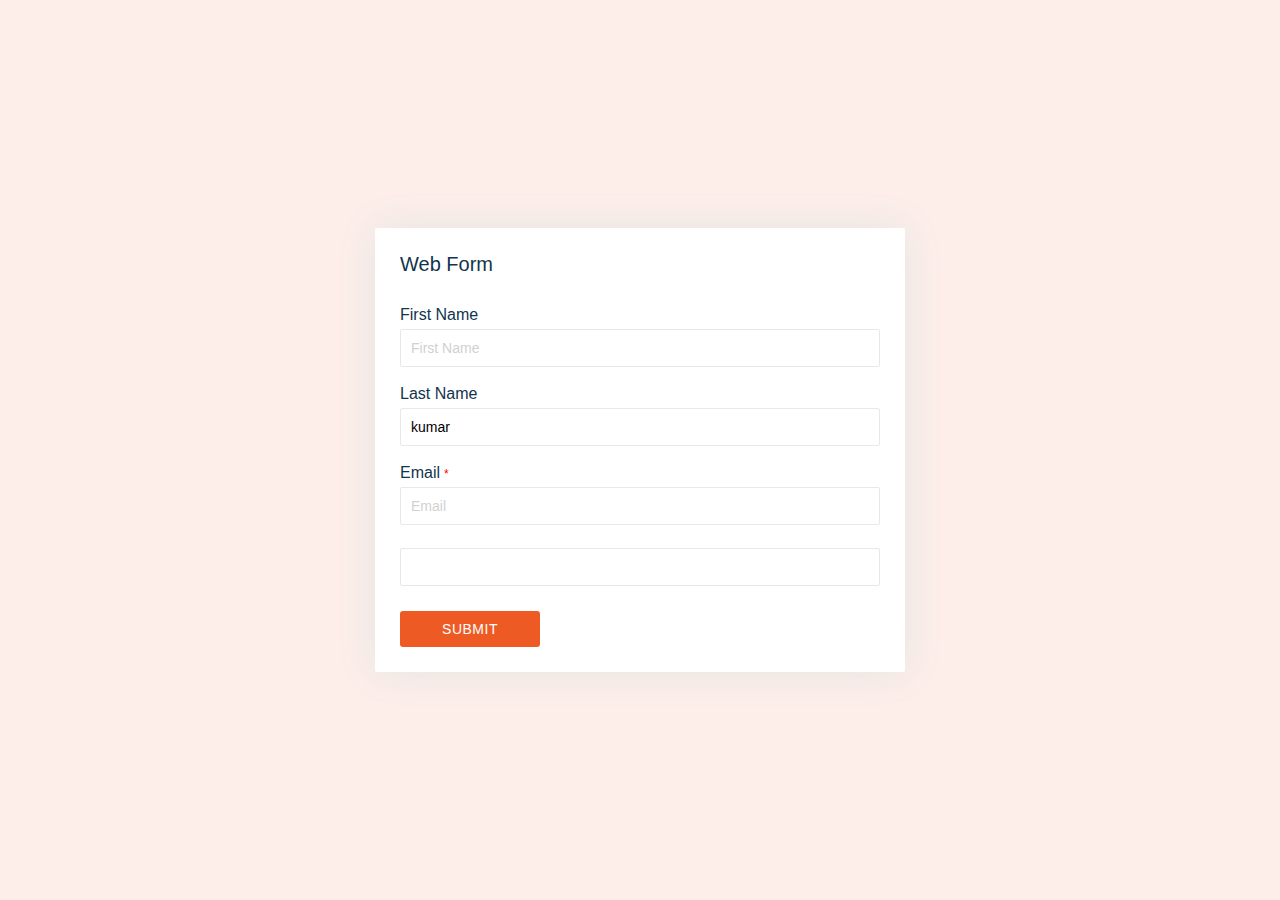
==== index.html @ 9736bb21 "Create index.html" ====
<html>

<head>
    <title>Product overview Webinar | Freshmarketer</title>
    <meta name="viewport" content="width=device-width, initial-scale=1.0">
    <link rel="stylesheet" href="./css/style1.css">
</head>

<body>
    <section class="fw-section">
        <div class="fw-col --form-col --center-align" id="form-section">
            <div class="form-success">
                <?xml version="1.0" ?>
                <svg class="fw-mb30" height="117px" version="1.1" viewBox="0 0 117 117" width="80px"
                    xmlns="http://www.w3.org/2000/svg" xmlns:xlink="http://www.w3.org/1999/xlink">
                    <title />
                    <desc />
                    <defs />
                    <g fill="none" fill-rule="evenodd" id="Page-1" stroke="none" stroke-width="1">
                        <g fill-rule="nonzero" id="correct">
                            <path
                                d="M34.5,55.1 C32.9,53.5 30.3,53.5 28.7,55.1 C27.1,56.7 27.1,59.3 28.7,60.9 L47.6,79.8 C48.4,80.6 49.4,81 50.5,81 C50.6,81 50.6,81 50.7,81 C51.8,80.9 52.9,80.4 53.7,79.5 L101,22.8 C102.4,21.1 102.2,18.5 100.5,17 C98.8,15.6 96.2,15.8 94.7,17.5 L50.2,70.8 L34.5,55.1 Z"
                                fill="#17AB13" id="Shape" />
                            <path
                                d="M89.1,9.3 C66.1,-5.1 36.6,-1.7 17.4,17.5 C-5.2,40.1 -5.2,77 17.4,99.6 C28.7,110.9 43.6,116.6 58.4,116.6 C73.2,116.6 88.1,110.9 99.4,99.6 C118.7,80.3 122,50.7 107.5,27.7 C106.3,25.8 103.8,25.2 101.9,26.4 C100,27.6 99.4,30.1 100.6,32 C113.1,51.8 110.2,77.2 93.6,93.8 C74.2,113.2 42.5,113.2 23.1,93.8 C3.7,74.4 3.7,42.7 23.1,23.3 C39.7,6.8 65,3.9 84.8,16.2 C86.7,17.4 89.2,16.8 90.4,14.9 C91.6,13 91,10.5 89.1,9.3 Z"
                                fill="#17AB13" id="Shape" />
                        </g>
                    </g>
                </svg>
                <h2>Form submitted successfully</h2>
            </div>
            <form class="fw-webniar-form" id="webinar-form" onsubmit="event.preventDefault();" method="post">
                <h4 class="fw-mb30 fw-h4">Web Form</h4>
                <div class="fw-form-group">
                    <label>First Name</label>
                    <input type="text" class="fw-input user_inp" placeholder="First Name" name="First Name" />
                </div>
                <div class="fw-form-group">
                    <label>Last Name</label>
                    <input type="text" class="fw-input user_inp" placeholder="Last Name" name="Last Name" value="kumar"/>
                </div>
                <div class="fw-form-group">
                    <label>Email<span class="require-symbol">*</span></label>
                    <input type="email" class="fw-input user_inp" placeholder="Email" required name="Email" />
                </div>
                <div class="fw-form-group">
                    <input type="text" class="fw-input user_inp"/>
                </div>
                <!-- Hidden fields -->
                <input type="hidden" id="target_email" name="target_email" value="hidden@gmail.com">
                <input type="hidden" name="city" value="default city"/>
                <input class="fw-pri-btn" type="submit" id="sub-btn-edm" value="Submit">
            </form>
        </div>
    </section>
</body>
</html>
---- css/style1.css ----
* {
        margin: 0;
        padding: 0
    }

    body {
        font-family: -apple-system, BlinkMacSystemFont, "Segoe UI", Roboto, Oxygen, Ubuntu, Cantarell, "Open Sans", "Helvetica Neue", sans-serif;
        color: #12344d;
    }

    .fw-section {
        display: flex;
        height: 100%;
        width: 100%;
        background-color: rgba(238, 90, 36, .1);
    }

    .fw-col {
        flex: 1 0;
        padding: 40px;
    }

    .fw-webniar-form {
        max-width: 40%;
        background-color: #fff;
        padding: 25px;
        border-radius: 2px;
        box-shadow: 0 0 40px #e4e4e4;
        margin: auto;
        transition: ease-in 0.4s
    }

    .--center-align {
        align-self: center;
    }

    .fw-input {
        width: 100%;
        border-radius: 2px;
        border: 1px solid #e8e8e8;
        min-height: 32px;
        padding: 10px;
        outline: none;
        font-size: 14px;
    }

    .fw-form-group {
        margin-top: 18px;
    }

    .fw-form-group .fw-input {
        margin-top: 5px;
    }

    .fw-mb30 {
        margin-bottom: 30px;
    }

    .fw-mt50 {
        margin-top: 120px;
    }

    .fw-pri-btn {
        min-width: 140px;
        display: inline-block;
        padding: 10px;
        background-color: #ee5a24;
        color: #fff;
        font-size: 14px;
        margin-top: 25px;
        border-radius: 3px;
        border: none;
        text-transform: uppercase;
        letter-spacing: 0.5px;
        cursor: pointer
    }


    h2 {
        font-size: 28px;
        font-weight: 500;
    }

    p {
        letter-spacing: 0.5px;
        line-height: 22px;
        color: #666;
    }

    .fw-h4 {
        font-size: 20px;
        font-weight: 500;
    }

    .--link-text {
        color: #0075bb;
        font-weight: 500;
    }

    .fw-list-points {
        margin-top: 30px;
        margin-left: 30px;
    }

    .fw-list-points li {
        margin-top: 12px;
        line-height: 22px;
        color: #666
    }

    ::placeholder {
        color: #b1b3b2;
        opacity: 0.6;
    }

    :-ms-input-placeholder {
        color: #b1b3b2;
        opacity: 0.6;
    }

    ::-ms-input-placeholder {
        color: #b1b3b2;
        opacity: 0.6;
    }

    .fw-ml20 {
        margin-left: 20px
    }

    .fw-mb50 {
        margin-bottom: 80px;
    }

    .require-symbol {
        font-size: 12px;
        margin-left: 4px;
        color: red;
    }

    .form-success {
        text-align: center;
        display: none;
        transition: ease-in 0.4s
    }

    .toogle-success .form-success {
        display: block;
        transition: ease-in 0.4s
    }

    .toogle-success .fw-webniar-form {
        display: none;
        transition: ease-in 0.4s
    }

    select {
        height: 43px;
        background-color: #fff;
    }

    textarea {
        resize: none;
    }

    @media screen and (max-width: 992px) {
        .fw-cn-max-align {
            max-width: 100%;
        }

        .fw-section {
            flex-direction: column;
            background-color: inherit;
        }

        .fw-webniar-form {
            max-width: 100%;
        }

        .--center-align {
            align-self: inherit;
            background-color: rgba(238, 90, 36, .1);
        }
    }
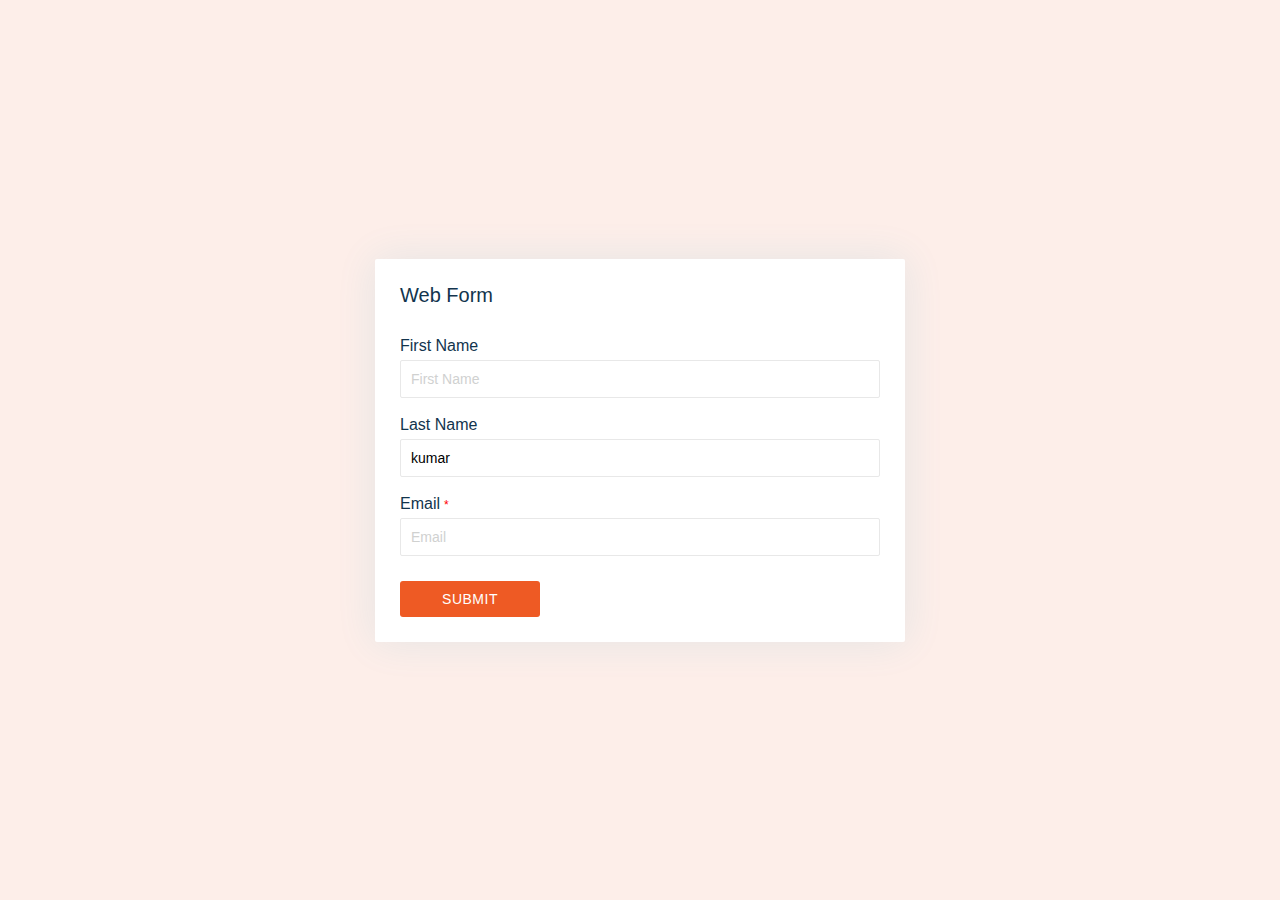
==== commit d96468a1: "Update index.html" ====
--- a/index.html
+++ b/index.html
@@ -43,12 +43,6 @@
                     <label>Email<span class="require-symbol">*</span></label>
                     <input type="email" class="fw-input user_inp" placeholder="Email" required name="Email" />
                 </div>
-                <div class="fw-form-group">
-                    <input type="text" class="fw-input user_inp"/>
-                </div>
-                <!-- Hidden fields -->
-                <input type="hidden" id="target_email" name="target_email" value="hidden@gmail.com">
-                <input type="hidden" name="city" value="default city"/>
                 <input class="fw-pri-btn" type="submit" id="sub-btn-edm" value="Submit">
             </form>
         </div>
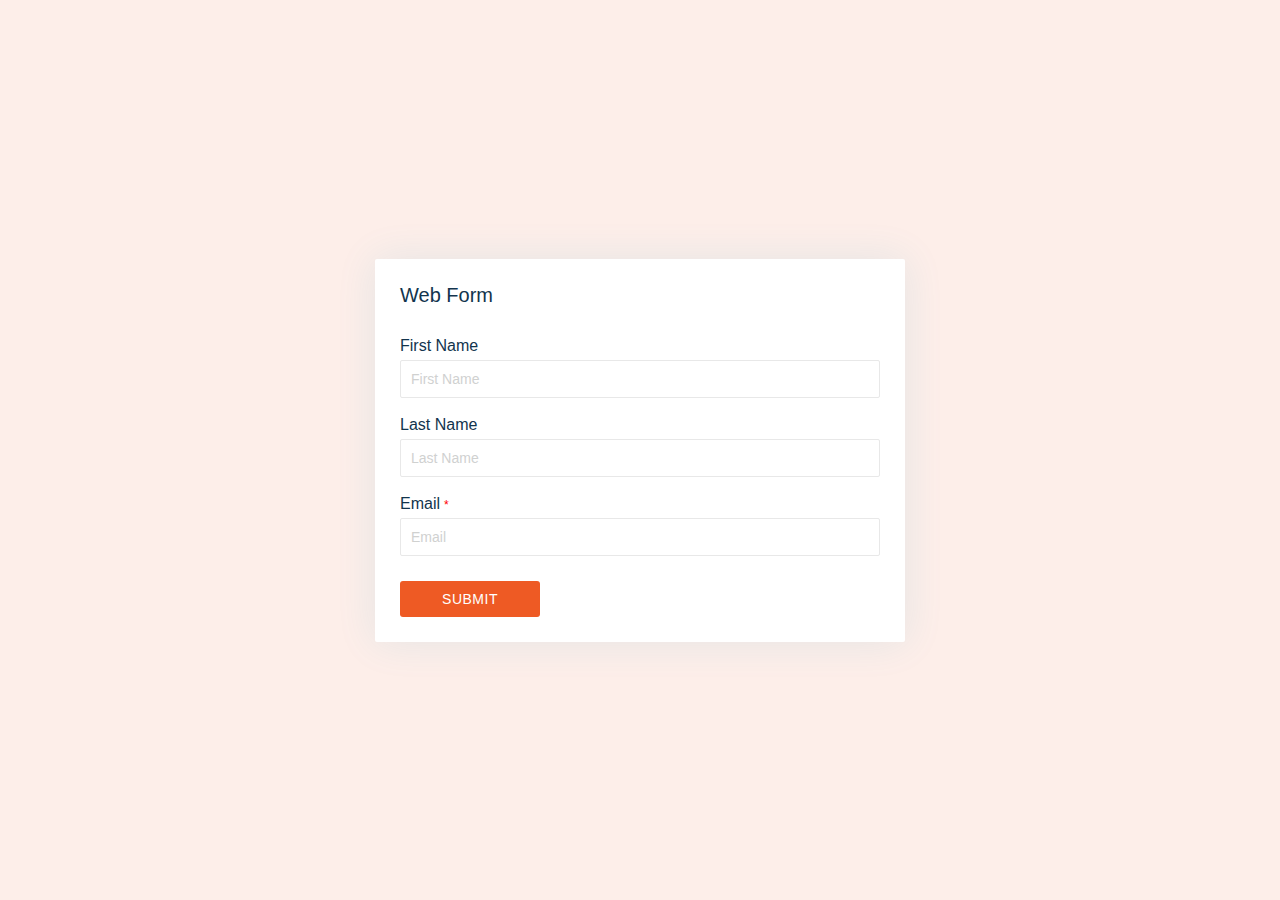
==== commit 64b25b31: "Update index.html" ====
--- a/index.html
+++ b/index.html
@@ -4,6 +4,7 @@
     <title>Product overview Webinar | Freshmarketer</title>
     <meta name="viewport" content="width=device-width, initial-scale=1.0">
     <link rel="stylesheet" href="./css/style1.css">
+    <script src='//in.fw-cdn.com/31747194/895014.js' chat='true'></script>
 </head>
 
 <body>
@@ -37,7 +38,7 @@
                 </div>
                 <div class="fw-form-group">
                     <label>Last Name</label>
-                    <input type="text" class="fw-input user_inp" placeholder="Last Name" name="Last Name" value="kumar"/>
+                    <input type="text" class="fw-input user_inp" placeholder="Last Name" name="Last Name"/>
                 </div>
                 <div class="fw-form-group">
                     <label>Email<span class="require-symbol">*</span></label>
